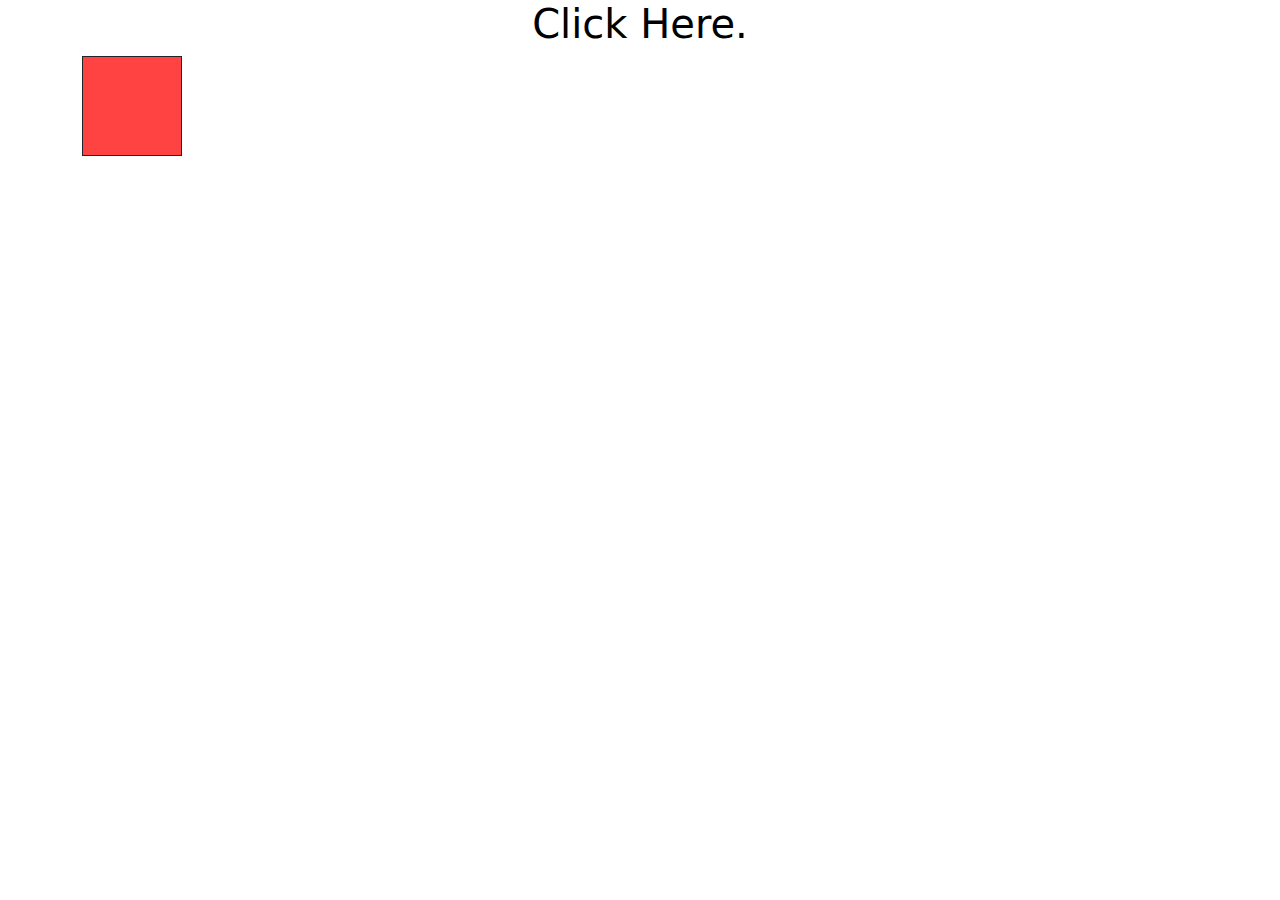
==== index.html @ c8fa3116 "first commit" ====
<!DOCTYPE html>
<html lang="en">
<head>
    <meta charset="UTF-8">
    <meta name="viewport" content="width=device-width, initial-scale=1.0">
    <link href="https://cdn.jsdelivr.net/npm/bootstrap@5.3.3/dist/css/bootstrap.min.css" rel="stylesheet" integrity="sha384-QWTKZyjpPEjISv5WaRU9OFeRpok6YctnYmDr5pNlyT2bRjXh0JMhjY6hW+ALEwIH" crossorigin="anonymous">
    <link rel="stylesheet" href="css/style.css">
    <title>My Portfolio</title>
</head>
<body>
    <section class="section" id="section">
        <div class="container">
            <div class="row text-center h-100 align-center">
                <h1><a href="#" class="text-decoration-none text-link text-black">Click Here<span class="period">.</span></a></h1>
            </div>
            <div class="d-flex period-box justify-content-center">

            </div>
        </div>
    </section>
    <!-- JS -->
    <script src="https://cdn.jsdelivr.net/npm/bootstrap@5.3.3/dist/js/bootstrap.bundle.min.js" integrity="sha384-YvpcrYf0tY3lHB60NNkmXc5s9fDVZLESaAA55NDzOxhy9GkcIdslK1eN7N6jIeHz" crossorigin="anonymous"></script>
</body>
</html>
---- css/style.css ----
* { box-sizing: border-box;}
:root{
    --red: #FF4242;
    --green: #5CF7B1;
    --blue: #1098F7;
}
.period-box {
    border-style: solid;
    border-width: 1px;
    display: block;
    width: 100px;
    height: 100px;
    background-color: var(--red);
    transition:
    width 2s,
    height 2s,
    background-color 2s,
    rotate 2s;
}


.period-box:hover {
    background-color: var(--green);
    width: 100%;
    height: 200px;
}

.text-link:hover .period{
    color: var(--red);
    transition: all 0.5s ease-out
}
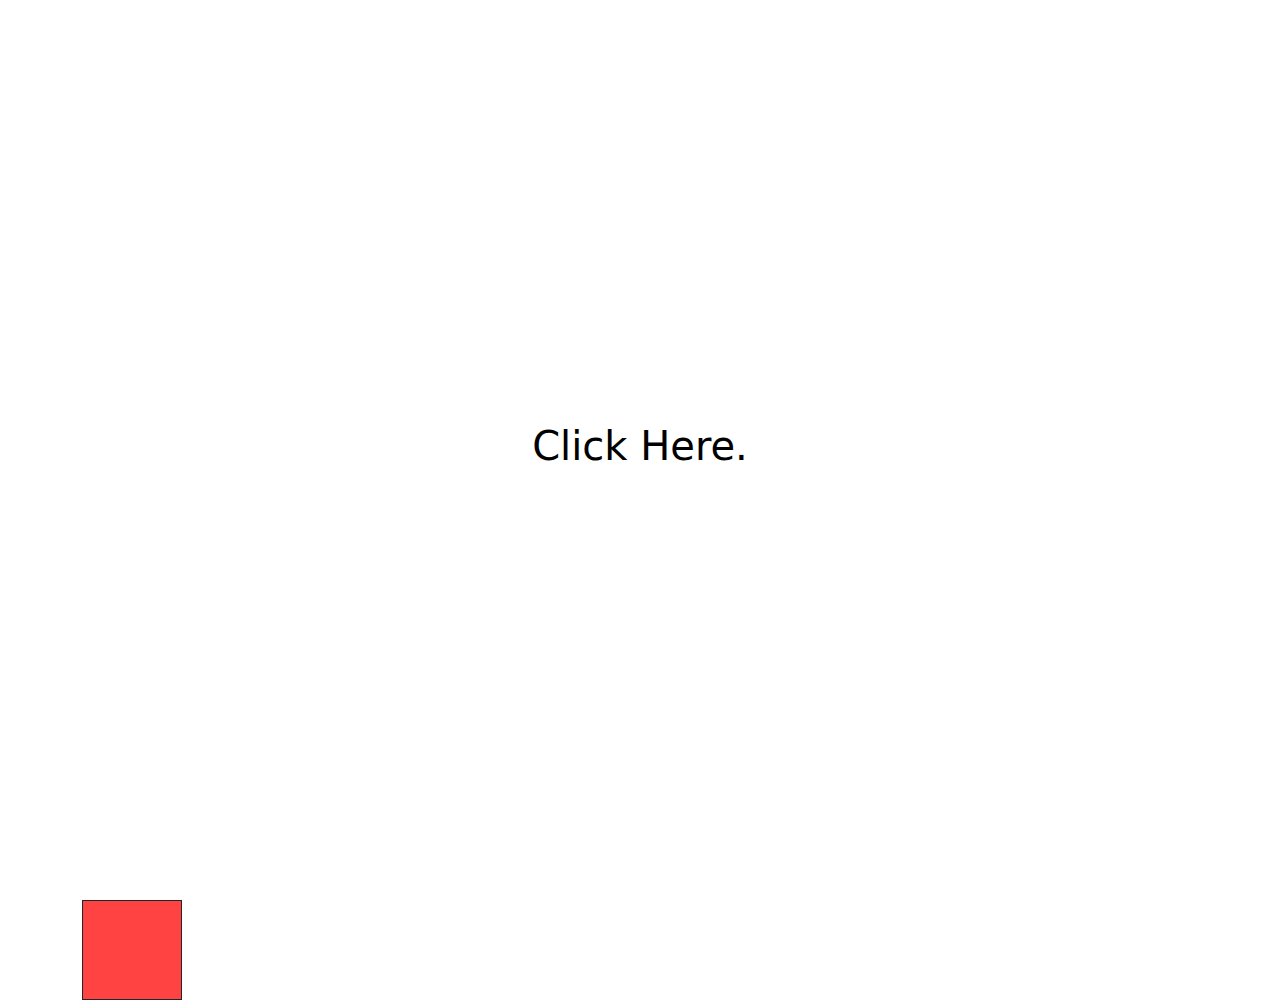
==== commit 7f84519f: "htmling" ====
--- a/index.html
+++ b/index.html
@@ -11,7 +11,9 @@
     <section class="section" id="section">
         <div class="container">
             <div class="row text-center h-100 align-center">
-                <h1><a href="#" class="text-decoration-none text-link text-black">Click Here<span class="period">.</span></a></h1>
+                <div class="expand-box">
+                    <h1><a href="home.html" class="text-decoration-none text-link text-black">Click Here<span class="period">.</span></a></h1>
+                </div>
             </div>
             <div class="d-flex period-box justify-content-center">
 
--- a/css/style.css
+++ b/css/style.css
@@ -28,4 +28,26 @@
 .text-link:hover .period{
     color: var(--red);
     transition: all 0.5s ease-out
+}
+
+.expand-box {
+    display: flex;
+    flex-direction: column;
+    width: 100%;
+    height: 100vh;
+    justify-content: center;
+    align-items: center;
+}
+
+.home-text {
+    border-left: 5px solid var(--blue);
+}
+
+#topNav {
+    border-left: 5px solid var(--red);
+    
+}
+
+img {
+    border-left: 5px solid var(--green);
 }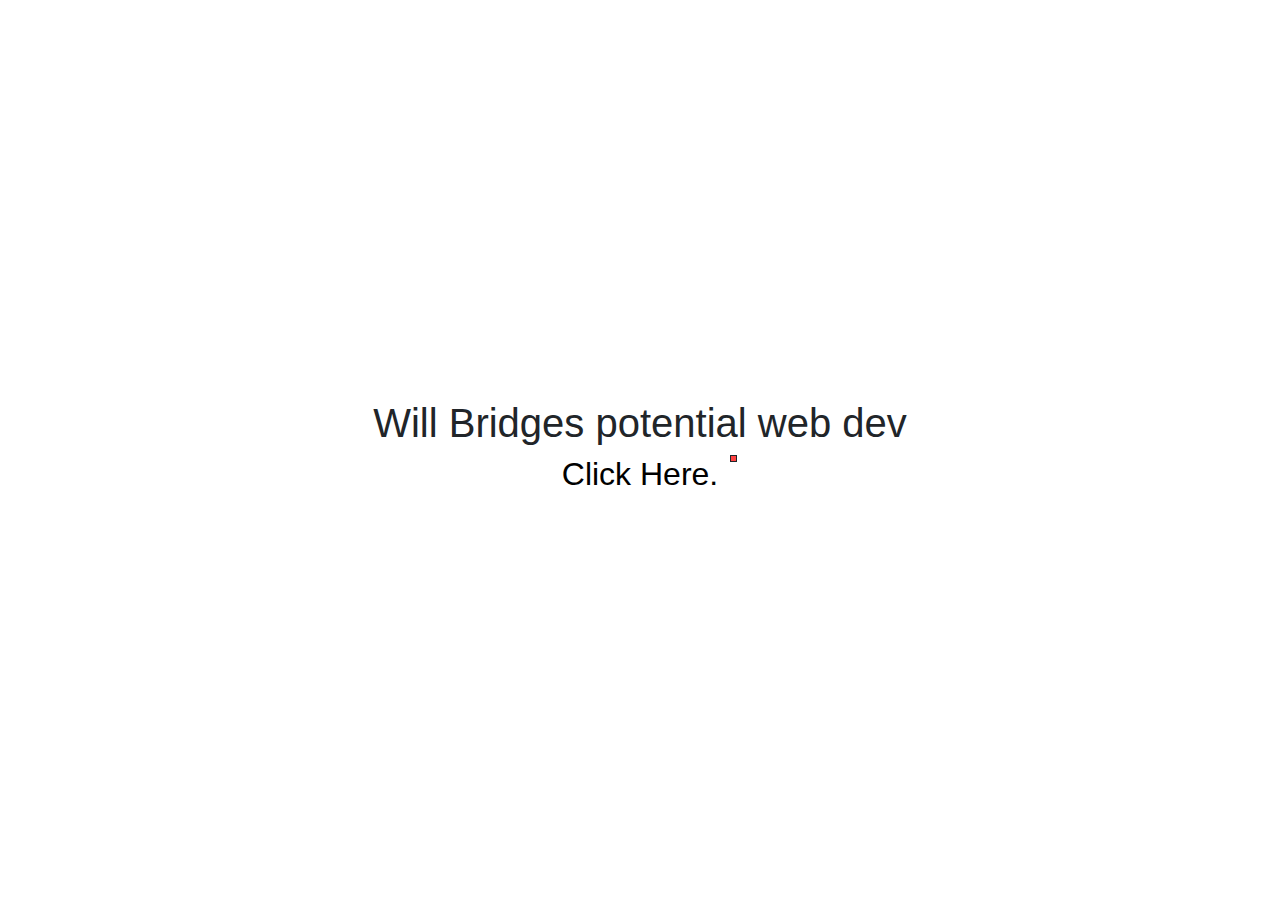
==== commit 9bdcbab6: "changing file names" ====
--- a/index.html
+++ b/index.html
@@ -5,19 +5,18 @@
     <meta name="viewport" content="width=device-width, initial-scale=1.0">
     <link href="https://cdn.jsdelivr.net/npm/bootstrap@5.3.3/dist/css/bootstrap.min.css" rel="stylesheet" integrity="sha384-QWTKZyjpPEjISv5WaRU9OFeRpok6YctnYmDr5pNlyT2bRjXh0JMhjY6hW+ALEwIH" crossorigin="anonymous">
     <link rel="stylesheet" href="css/style.css">
-    <title>My Portfolio</title>
+    <title>Splash</title>
 </head>
 <body>
     <section class="section" id="section">
         <div class="container">
             <div class="row text-center h-100 align-center">
                 <div class="expand-box">
-                    <h1><a href="home.html" class="text-decoration-none text-link text-black">Click Here<span class="period">.</span></a></h1>
+                    <h1>Will Bridges potential web dev</h1>
+                    <h2><a href="home.html" class="text-decoration-none text-link text-black">Click Here<span class="period">.</span></a></h2>
                 </div>
             </div>
-            <div class="d-flex period-box justify-content-center">
-
-            </div>
+            <div class="d-flex period-box justify-content-center"></div>
         </div>
     </section>
     <!-- JS -->
--- a/css/style.css
+++ b/css/style.css
@@ -1,21 +1,54 @@
 * { box-sizing: border-box;}
+
 :root{
     --red: #FF4242;
     --green: #5CF7B1;
     --blue: #1098F7;
+    --font1: 'Inter' , sans-serif;
 }
 .period-box {
+    position: absolute;
     border-style: solid;
     border-width: 1px;
     display: block;
-    width: 100px;
-    height: 100px;
+    width: 7px;
+    height: 7px;
     background-color: var(--red);
     transition:
     width 2s,
     height 2s,
     background-color 2s,
     rotate 2s;
+    top: 50.5%;
+    right: 42.45%;
+}
+
+body {
+    opacity: 1;
+    font-family: var(--font1);
+}
+
+@keyframes fade-in {
+    to {
+        opacity: 0;
+        scale: 1 0.9;
+    }
+}
+/* think about turning this off for section 4 AKA the projects section */
+#section1, #section2, #section3, #section4 {
+    animation: fade-in linear forwards;
+    animation-timeline: view(0px 750px);
+    animation-range-start: cover;
+/* make sure to look this up so we can explain how it works */
+}
+
+#section2, #section3, #section4 {
+    background-color: var(--blue);
+    color: white;
+}
+
+.portrait {
+    border-left: 10px solid var(--green)
 }
 
 
@@ -39,15 +72,117 @@
     align-items: center;
 }
 
+.nav-linkCSS {
+    width: 100%;
+    color: var(--blue);
+}
+
+.nav-linkCSS:hover {
+    color: var(--green);
+}
+
+.triangles-top {
+position: fixed;
+top: 0;
+left: 0;
+}
+.triangle-red {
+    position: absolute;
+    width: 0;
+    height: 0;
+    border-top: 100px solid var(--red);
+    border-right: 100px solid transparent;
+    top: 0;
+    left: 0;
+}
+
+.triangle-green {
+    position: absolute;
+    width: 0;
+    height: 0;
+    border-top: 75px solid var(--green);
+    border-right: 75px solid transparent;
+    top: 0;
+    left: 0;
+}
+.triangle-blue {
+    position: absolute;
+    width: 0;
+    height: 0;
+    border-top: 50px solid var(--blue);
+    border-right: 50px solid transparent;
+    top: 0;
+    left: 0;
+}
+
+.triangle-red-bottom {
+    position: absolute;
+    width: 0;
+    height: 0;
+    border-bottom: 100px solid var(--red);
+    border-left: 100px solid transparent;
+    bottom: 0;
+    right: 0;
+}
+
+.triangle-green-bottom {
+    position: absolute;
+    width: 0;
+    height: 0;
+    border-bottom: 75px solid var(--green);
+    border-left: 75px solid transparent;
+bottom: 0;
+right: 0;
+}
+
+
+.triangle-blue-bottom {
+    position: absolute;
+    width: 0;
+    height: 0;
+    border-bottom: 50px solid var(--blue);
+    border-left: 50px solid transparent;
+    bottom: 0;
+    right: 0;
+}
+
+.triangles-bottom {
+    position: fixed;
+    bottom: 0;
+    right: 0;
+}
+
 .home-text {
     border-left: 5px solid var(--blue);
+    padding-left: 10px;
 }
 
-#topNav {
-    border-left: 5px solid var(--red);
+
+#topNav:first-child {
+    border-left: 10px solid var(--red);
+    padding-left: 10px;
+}
+
+
+
+.top-nav-item {
+    font-size: calc(10px + (32 - 10) * ((100vw - 300px) / (1600 - 300)));
+}
+
+.top-nav-link {
+    color: black;
+}
+
+.top-nav-link:hover {
+    color: black;
+    border-bottom: 10px solid var(--red);
     
 }
 
-img {
-    border-left: 5px solid var(--green);
-}+.top-nav-link:active {
+    border-bottom: 10px solid var(--green);
+    transition: 0ms;
+}
+
+
+
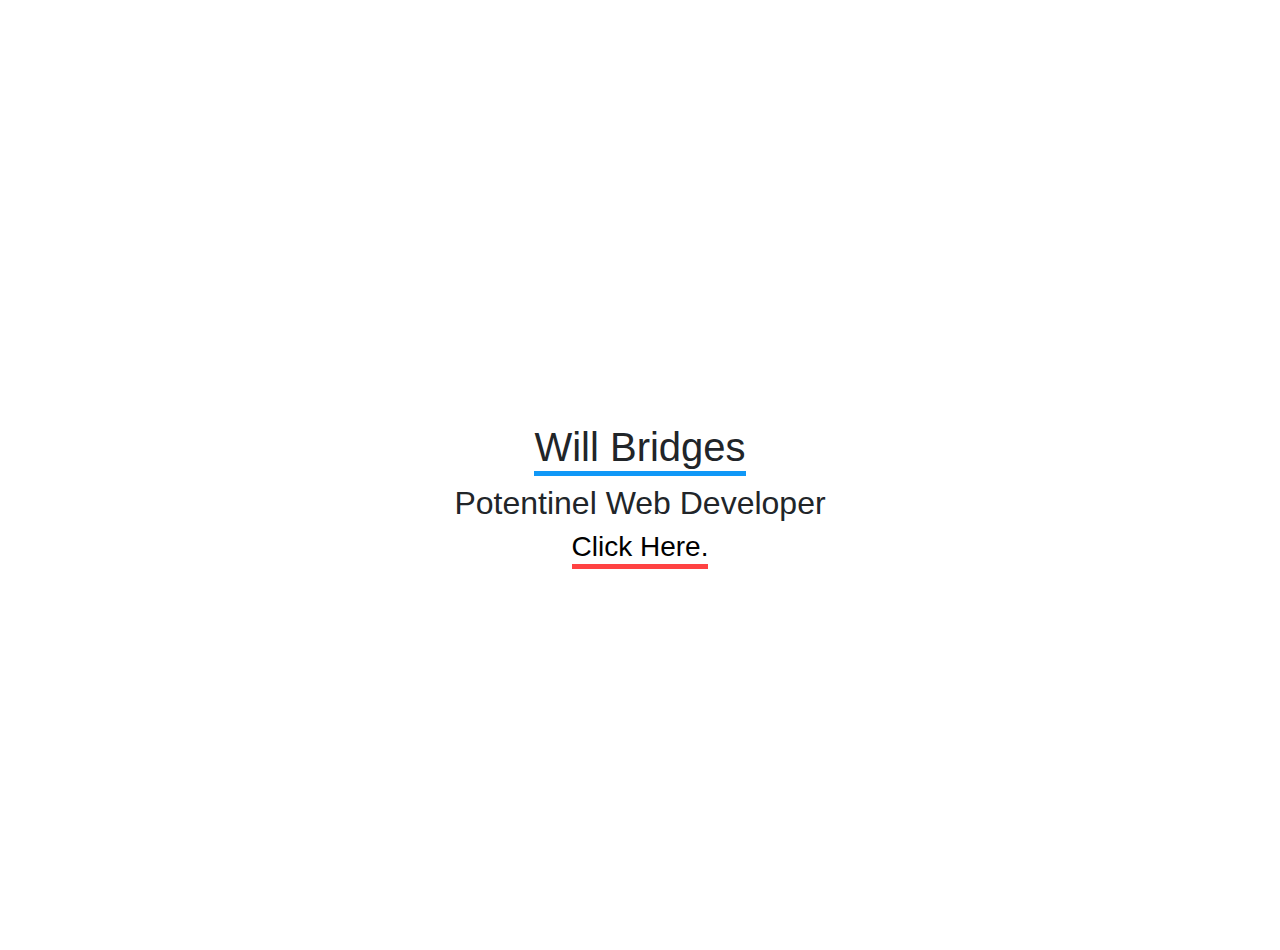
==== commit 7473dcfb: "styling changes" ====
--- a/index.html
+++ b/index.html
@@ -12,11 +12,11 @@
         <div class="container">
             <div class="row text-center h-100 align-center">
                 <div class="expand-box">
-                    <h1>Will Bridges potential web dev</h1>
-                    <h2><a href="home.html" class="text-decoration-none text-link text-black">Click Here<span class="period">.</span></a></h2>
+                    <h1 class="splash-header">Will Bridges </h1>
+                    <h2>Potentinel Web Developer</h2>
+                    <h3 class="splash-subheading"><a href="home.html" class="text-decoration-none text-link text-black">Click Here<span class="period">.</span></a></h3>
                 </div>
             </div>
-            <div class="d-flex period-box justify-content-center"></div>
         </div>
     </section>
     <!-- JS -->
--- a/css/style.css
+++ b/css/style.css
@@ -6,6 +6,85 @@
     --blue: #1098F7;
     --font1: 'Inter' , sans-serif;
 }
+/*  !!!!!!!!!!!!!!!!!!!!!!!!!!!!For example, the contrast between the text and the background of a heading should be at least 4.5:1 */
+
+@media (prefers-reduced-motion: no-preference){
+    * {
+        scroll-behavior: smooth;
+    }
+}
+@keyframes fade-in {
+    to {
+        opacity: 0;
+        scale: 1 0.9;
+    }
+}
+/* think about turning this off for section 4 AKA the projects section */
+#section1, #section2, #section3, #section4 {
+    animation: fade-in linear forwards;
+    animation-timeline: view(0px 750px);
+    animation-range-start: cover;
+}
+/* make sure to look this up so we can explain how it works */
+
+/* tags */
+
+body {
+    opacity: 1;
+    font-family: var(--font1);
+}
+section {
+    width: 80%;
+    margin: auto;
+    padding-top: 50px;
+}
+/* classes */
+.body-shot {
+    border-left: 10px solid var(--red);
+}
+
+.button-container {
+    width: 100%;
+    display: flex;
+    justify-content: center;
+    gap: 0px 5px;
+}
+
+.button {
+    background-color: var(--blue);
+    border: none;
+}
+
+.button:hover {
+    background-color: var(--green);
+}
+
+.expand-box {
+    display: flex;
+    flex-direction: column;
+    width: 100%;
+    height: 100vh;
+    justify-content: center;
+    align-items: center;
+}
+
+.home-text {
+    border-left: 5px solid var(--blue);
+    padding-left: 10px;
+    margin: auto;
+}
+
+
+.nav-linkCSS {
+    font-weight: 800;
+    width: 100%;
+    color: var(--blue);
+}
+
+.nav-linkCSS:hover {
+    color: var(--green);
+}
+
 .period-box {
     position: absolute;
     border-style: solid;
@@ -23,68 +102,60 @@
     right: 42.45%;
 }
 
-body {
-    opacity: 1;
-    font-family: var(--font1);
-}
-
-@keyframes fade-in {
-    to {
-        opacity: 0;
-        scale: 1 0.9;
-    }
-}
-/* think about turning this off for section 4 AKA the projects section */
-#section1, #section2, #section3, #section4 {
-    animation: fade-in linear forwards;
-    animation-timeline: view(0px 750px);
-    animation-range-start: cover;
-/* make sure to look this up so we can explain how it works */
-}
-
-#section2, #section3, #section4 {
-    background-color: var(--blue);
-    color: white;
-}
-
-.portrait {
-    border-left: 10px solid var(--green)
-}
-
-
 .period-box:hover {
     background-color: var(--green);
     width: 100%;
     height: 200px;
 }
+
+.portrait {
+    box-shadow: -10px 0px 0px 0px var(--green);
+    height: 500px;
+    margin: auto;
+    
+}
+
+.splash-header {
+    border-bottom: 5px solid var(--blue);
+}
+
+.splash-subheading {
+    border-bottom: 5px solid var(--red);
+}
+
 
 .text-link:hover .period{
     color: var(--red);
     transition: all 0.5s ease-out
-}
-
-.expand-box {
-    display: flex;
-    flex-direction: column;
-    width: 100%;
-    height: 100vh;
-    justify-content: center;
-    align-items: center;
-}
-
-.nav-linkCSS {
-    width: 100%;
-    color: var(--blue);
-}
-
-.nav-linkCSS:hover {
-    color: var(--green);
-}
+}    
+
+.top-nav-item {
+    font-size: calc(10px + (48 - 10) * ((100vw - 300px) / (1600 - 300)));
+    padding: 0;
+}
+
+.top-nav-link {
+    color: black;
+    border-bottom: 10px solid transparent;
+}
+
+.top-nav-link:hover {
+    color: black;
+    border-bottom: 10px solid var(--red);
+    
+}
+
+.top-nav-link:active {
+    border-bottom: 10px solid var(--green);
+    transition: 0ms;
+}
+
 
 .triangles-top {
-position: fixed;
-top: 0;
+    position: fixed;
+top: 0;    
 left: 0;
+z-index: 1;
 }
 .triangle-red {
     position: absolute;
@@ -94,7 +165,7 @@
     border-right: 100px solid transparent;
     top: 0;
     left: 0;
-}
+}    
 
 .triangle-green {
     position: absolute;
@@ -104,7 +175,7 @@
     border-right: 75px solid transparent;
     top: 0;
     left: 0;
-}
+}    
 .triangle-blue {
     position: absolute;
     width: 0;
@@ -113,7 +184,7 @@
     border-right: 50px solid transparent;
     top: 0;
     left: 0;
-}
+}    
 
 .triangle-red-bottom {
     position: absolute;
@@ -123,7 +194,7 @@
     border-left: 100px solid transparent;
     bottom: 0;
     right: 0;
-}
+}    
 
 .triangle-green-bottom {
     position: absolute;
@@ -131,7 +202,7 @@
     height: 0;
     border-bottom: 75px solid var(--green);
     border-left: 75px solid transparent;
-bottom: 0;
+bottom: 0;    
 right: 0;
 }
 
@@ -144,45 +215,27 @@
     border-left: 50px solid transparent;
     bottom: 0;
     right: 0;
-}
+}    
 
 .triangles-bottom {
     position: fixed;
     bottom: 0;
     right: 0;
-}
-
-.home-text {
-    border-left: 5px solid var(--blue);
-    padding-left: 10px;
-}
+}    
+
+/* ids */
 
 
 #topNav:first-child {
     border-left: 10px solid var(--red);
     padding-left: 10px;
-}
-
-
-
-.top-nav-item {
-    font-size: calc(10px + (32 - 10) * ((100vw - 300px) / (1600 - 300)));
-}
-
-.top-nav-link {
-    color: black;
-}
-
-.top-nav-link:hover {
-    color: black;
-    border-bottom: 10px solid var(--red);
-    
-}
-
-.top-nav-link:active {
-    border-bottom: 10px solid var(--green);
-    transition: 0ms;
-}
-
-
-
+}    
+
+#topNav > li {
+    display: inline-block;
+
+}    
+
+
+
+
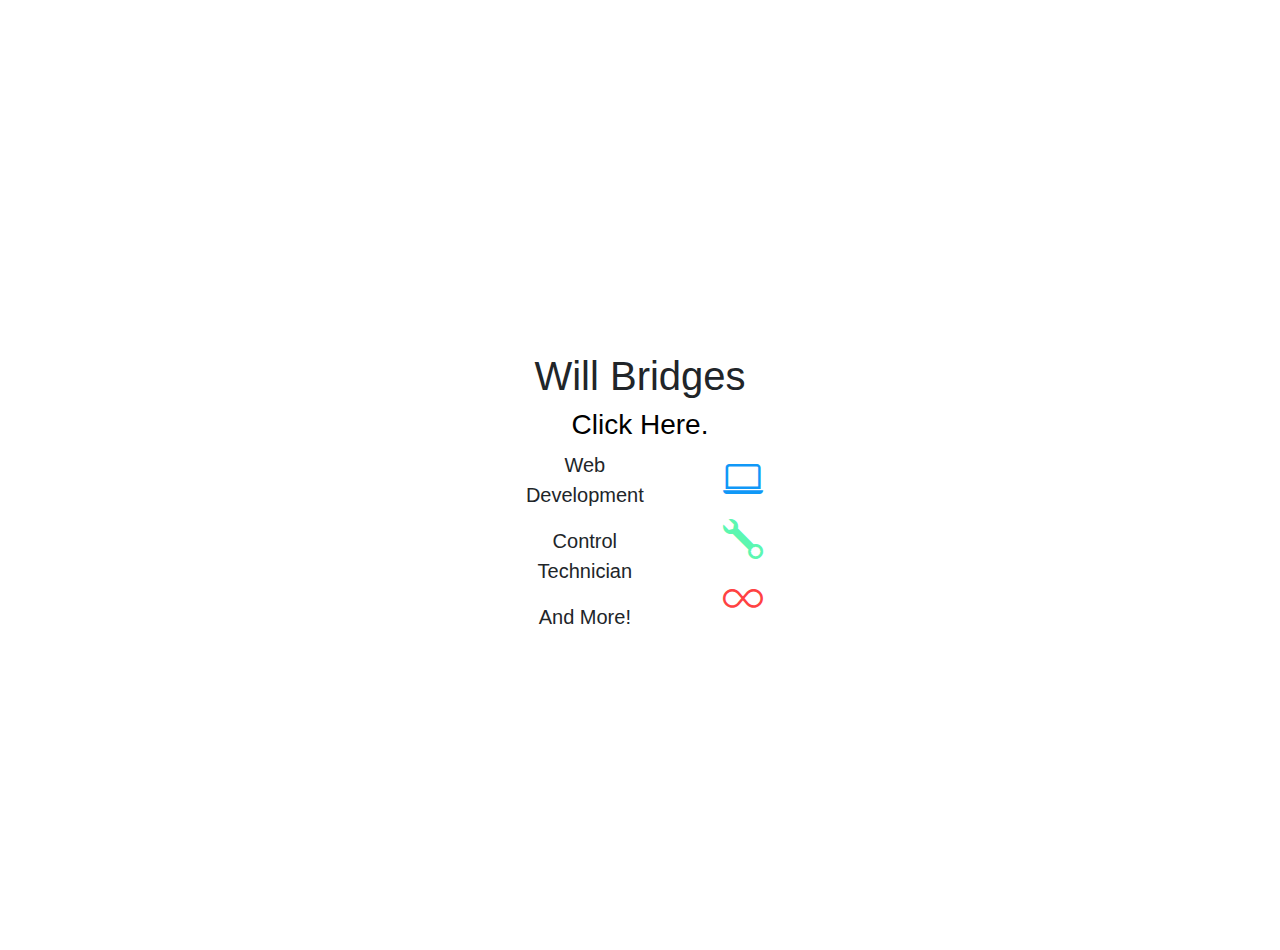
==== commit 1e7c7d4a: "changes by david bowie" ====
--- a/index.html
+++ b/index.html
@@ -4,6 +4,7 @@
     <meta charset="UTF-8">
     <meta name="viewport" content="width=device-width, initial-scale=1.0">
     <link href="https://cdn.jsdelivr.net/npm/bootstrap@5.3.3/dist/css/bootstrap.min.css" rel="stylesheet" integrity="sha384-QWTKZyjpPEjISv5WaRU9OFeRpok6YctnYmDr5pNlyT2bRjXh0JMhjY6hW+ALEwIH" crossorigin="anonymous">
+    <link rel="stylesheet" href="https://cdn.jsdelivr.net/npm/bootstrap-icons@1.11.3/font/bootstrap-icons.min.css">
     <link rel="stylesheet" href="css/style.css">
     <title>Splash</title>
 </head>
@@ -13,8 +14,35 @@
             <div class="row text-center h-100 align-center">
                 <div class="expand-box">
                     <h1 class="splash-header">Will Bridges </h1>
-                    <h2>Potentinel Web Developer</h2>
                     <h3 class="splash-subheading"><a href="home.html" class="text-decoration-none text-link text-black">Click Here<span class="period">.</span></a></h3>
+                    <div class="row">
+                        <div class="col">
+                            <ul class="fs-5 splash-text text-center align-center">
+                                <li>
+                                    <p>Web Development</p> 
+                                </li>
+                                <li>
+                                    <p>Control Technician</p>
+                                </li>
+                                <li>
+                                    <p>And More!</p>
+                                </li>
+                            </ul>
+                        </div>
+                        <div class="col">
+                            <ul class="fs-1 icons text-center align-center">
+                                <li class="laptop-icon">
+                                    <i class="bi bi-laptop"></i>
+                                </li>
+                                <li class="wrench-icon">
+                                    <i class="bi bi-wrench"></i>
+                                </li>
+                                <li class="math-icon">
+                                    <i class="bi bi-infinity"></i>
+                                </li>
+                            </ul>
+                        </div>
+                    </div>
                 </div>
             </div>
         </div>
--- a/css/style.css
+++ b/css/style.css
@@ -20,7 +20,7 @@
     }
 }
 /* think about turning this off for section 4 AKA the projects section */
-#section1, #section2, #section3, #section4 {
+#section1, #section2 {
     animation: fade-in linear forwards;
     animation-timeline: view(0px 750px);
     animation-range-start: cover;
@@ -74,6 +74,28 @@
     margin: auto;
 }
 
+.icons {
+    list-style-type: none;
+    transition: transform 2s; /* Animation */
+}
+
+.laptop-icon {
+    color: var(--blue);
+}
+
+.laptop-icon:hover {
+    transform: scale(1.5);
+}
+
+.math-icon {
+    color: var(--red);
+}
+
+.math-icon:hover {
+    color: var(--red);
+    transform: scale(1.5);
+}
+
 
 .nav-linkCSS {
     font-weight: 800;
@@ -85,43 +107,18 @@
     color: var(--green);
 }
 
-.period-box {
-    position: absolute;
-    border-style: solid;
-    border-width: 1px;
-    display: block;
-    width: 7px;
-    height: 7px;
-    background-color: var(--red);
-    transition:
-    width 2s,
-    height 2s,
-    background-color 2s,
-    rotate 2s;
-    top: 50.5%;
-    right: 42.45%;
-}
-
-.period-box:hover {
-    background-color: var(--green);
-    width: 100%;
-    height: 200px;
-}
 
 .portrait {
     box-shadow: -10px 0px 0px 0px var(--green);
-    height: 500px;
+    height: 65vh;
     margin: auto;
     
 }
 
-.splash-header {
-    border-bottom: 5px solid var(--blue);
-}
-
-.splash-subheading {
-    border-bottom: 5px solid var(--red);
-}
+.splash-text {
+    list-style-type: none;
+}
+
 
 
 .text-link:hover .period{
@@ -153,9 +150,9 @@
 
 .triangles-top {
     position: fixed;
-top: 0;    
-left: 0;
-z-index: 1;
+    top: 0;    
+    left: 0;
+    z-index: 0;
 }
 .triangle-red {
     position: absolute;
@@ -202,8 +199,8 @@
     height: 0;
     border-bottom: 75px solid var(--green);
     border-left: 75px solid transparent;
-bottom: 0;    
-right: 0;
+    bottom: 0;    
+    right: 0;
 }
 
 
@@ -223,6 +220,14 @@
     right: 0;
 }    
 
+.wrench-icon {
+    color: var(--green);
+}
+
+.wrench-icon:hover {
+    color: var(--green);
+    transform: scale(1.5);
+}
 /* ids */
 
 
@@ -233,9 +238,69 @@
 
 #topNav > li {
     display: inline-block;
-
-}    
-
-
-
-
+    
+}    
+
+@media (width <= 787px) {
+    .triangle-red {
+        position: absolute;
+        width: 0;
+        height: 0;
+        border-top: 50px solid var(--red);
+        border-right: 50px solid transparent;
+        top: 0;
+        left: 0;
+    }    
+    
+    .triangle-green {
+        position: absolute;
+        width: 0;
+        height: 0;
+        border-top: 37.5px solid var(--green);
+        border-right: 37.5px solid transparent;
+        top: 0;
+        left: 0;
+    }    
+    .triangle-blue {
+        position: absolute;
+        width: 0;
+        height: 0;
+        border-top: 25px solid var(--blue);
+        border-right: 25px solid transparent;
+        top: 0;
+        left: 0;
+    }    
+    .triangle-red-bottom {
+        position: absolute;
+        width: 0;
+        height: 0;
+        border-bottom: 50px solid var(--red);
+        border-left: 50px solid transparent;
+        bottom: 0;
+        right: 0;
+    }    
+    
+    .triangle-green-bottom {
+        position: absolute;
+        width: 0;
+        height: 0;
+        border-bottom: 37.5px solid var(--green);
+        border-left: 37.5px solid transparent;
+    bottom: 0;    
+    right: 0;
+    }
+    
+    
+    .triangle-blue-bottom {
+        position: absolute;
+        width: 0;
+        height: 0;
+        border-bottom: 25px solid var(--blue);
+        border-left: 25px solid transparent;
+        bottom: 0;
+        right: 0;
+    }    
+}
+
+
+
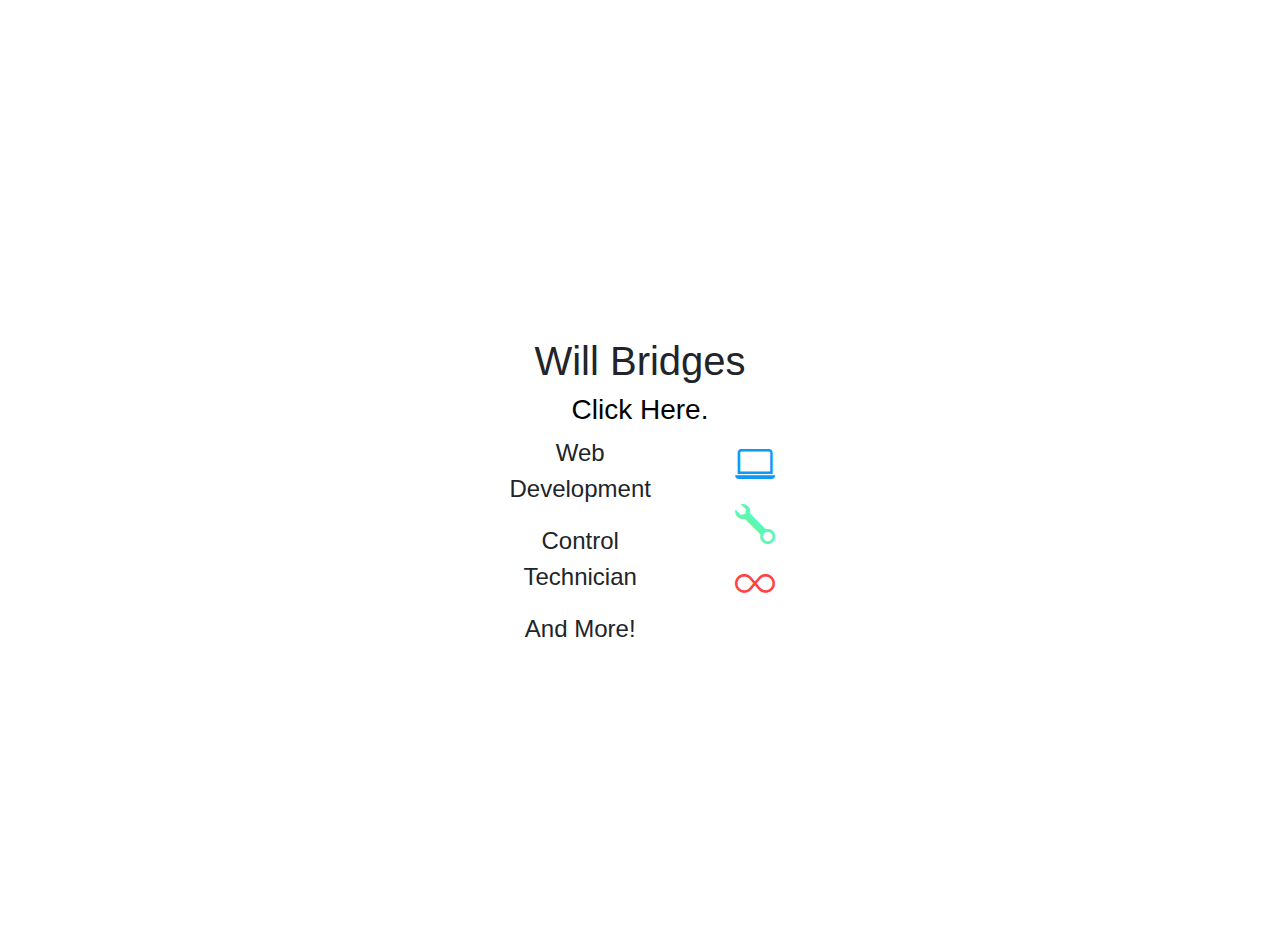
==== commit 65568a63: "changes" ====
--- a/index.html
+++ b/index.html
@@ -17,9 +17,9 @@
                     <h3 class="splash-subheading"><a href="home.html" class="text-decoration-none text-link text-black">Click Here<span class="period">.</span></a></h3>
                     <div class="row">
                         <div class="col">
-                            <ul class="fs-5 splash-text text-center align-center">
+                            <ul class="fs-4 splash-text text-center">
                                 <li>
-                                    <p>Web Development</p> 
+                                    <p>Web Development</p>
                                 </li>
                                 <li>
                                     <p>Control Technician</p>
@@ -30,7 +30,7 @@
                             </ul>
                         </div>
                         <div class="col">
-                            <ul class="fs-1 icons text-center align-center">
+                            <ul class="fs-1 icons text-center">
                                 <li class="laptop-icon">
                                     <i class="bi bi-laptop"></i>
                                 </li>
--- a/css/style.css
+++ b/css/style.css
@@ -19,13 +19,20 @@
         scale: 1 0.9;
     }
 }
-/* think about turning this off for section 4 AKA the projects section */
-#section1, #section2 {
-    animation: fade-in linear forwards;
-    animation-timeline: view(0px 750px);
-    animation-range-start: cover;
-}
-/* make sure to look this up so we can explain how it works */
+/* media queries */
+@media(width >= 787px) {
+    #section1, #section2 {
+        animation: fade-in linear forwards;
+        animation-timeline: view(0px 750px);
+        animation-range-start: cover;
+    }
+}
+@media(max-width: 787px) {
+    #section1, #section2 {
+        animation: none;
+    }
+}
+
 
 /* tags */
 
@@ -39,6 +46,10 @@
     padding-top: 50px;
 }
 /* classes */
+
+.about-text {
+    border-left: 10px solid var(--blue);
+}
 .body-shot {
     border-left: 10px solid var(--red);
 }
@@ -85,6 +96,7 @@
 
 .laptop-icon:hover {
     transform: scale(1.5);
+    color: var(--red);
 }
 
 .math-icon {
@@ -92,8 +104,9 @@
 }
 
 .math-icon:hover {
-    color: var(--red);
+    color: var(--blue);
     transform: scale(1.5);
+
 }
 
 
@@ -113,6 +126,10 @@
     height: 65vh;
     margin: auto;
     
+}
+
+.projects-text {
+    border-left: 10px solid var(--green);
 }
 
 .splash-text {
@@ -225,7 +242,7 @@
 }
 
 .wrench-icon:hover {
-    color: var(--green);
+    color: var(--blue);
     transform: scale(1.5);
 }
 /* ids */
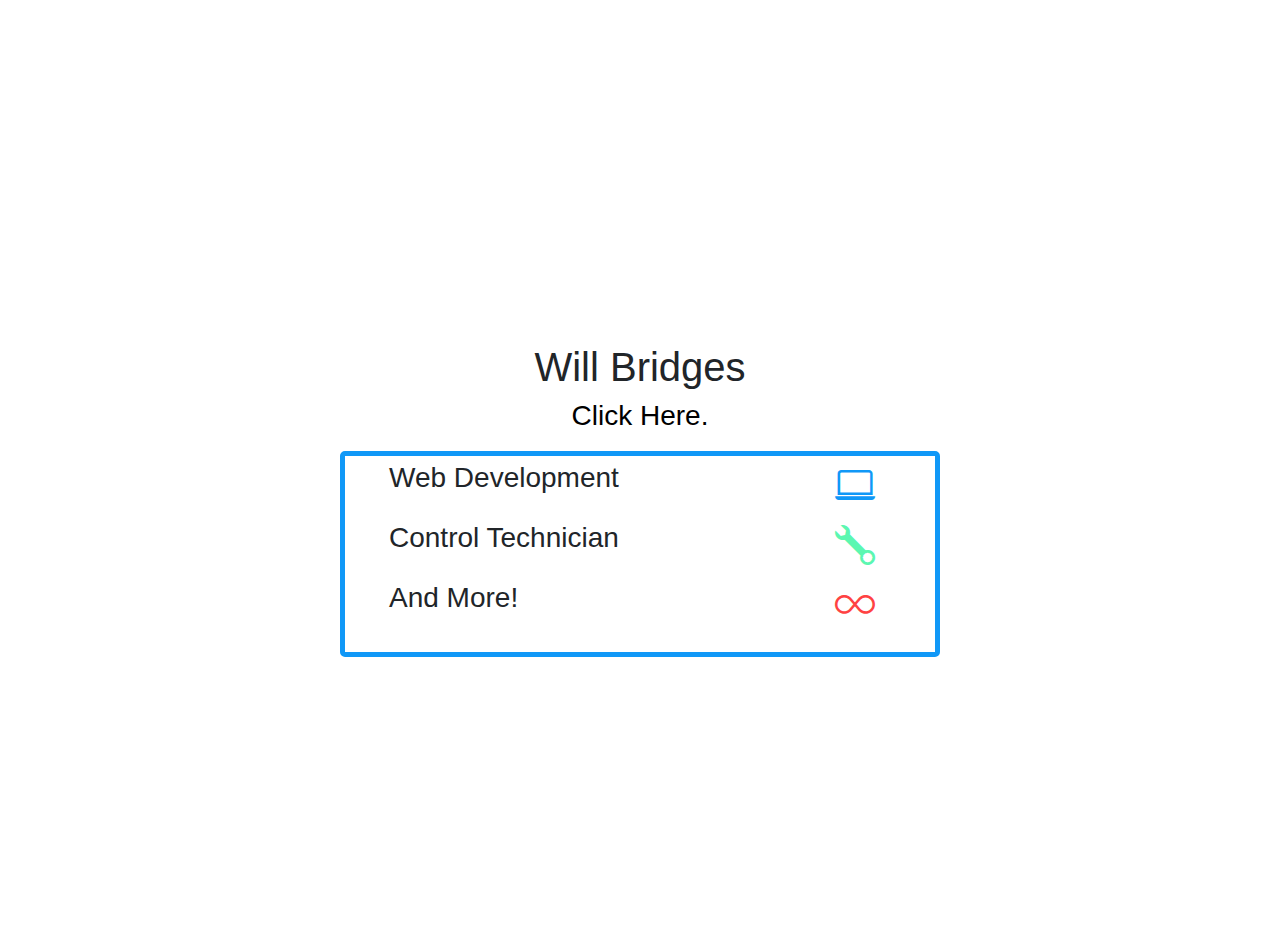
==== commit 4472cb3b: "changes again" ====
--- a/index.html
+++ b/index.html
@@ -15,21 +15,24 @@
                 <div class="expand-box">
                     <h1 class="splash-header">Will Bridges </h1>
                     <h3 class="splash-subheading"><a href="home.html" class="text-decoration-none text-link text-black">Click Here<span class="period">.</span></a></h3>
-                    <div class="row">
+                    <div class="row style-row">
                         <div class="col">
-                            <ul class="fs-4 splash-text text-center">
-                                <li>
+                            <ul class="fs-3 splash-text text-center">
+                                <li class="d-flex flex-direction-row align-items-center justify-content-between">
                                     <p>Web Development</p>
+                                    <i class="bi bi-laptop laptop-icon px-5 fs-1"></i>
                                 </li>
-                                <li>
+                                <li class="d-flex flex-direction-row align-items-center justify-content-between">
                                     <p>Control Technician</p>
+                                    <i class="bi bi-wrench wrench-icon px-5 fs-1"></i>
                                 </li>
-                                <li>
+                                <li class="d-flex flex-direction-row align-items-center justify-content-between">
                                     <p>And More!</p>
+                                    <i class="bi bi-infinity math-icon px-5 fs-1"></i>
                                 </li>
                             </ul>
                         </div>
-                        <div class="col">
+                        <!-- <div class="col">
                             <ul class="fs-1 icons text-center">
                                 <li class="laptop-icon">
                                     <i class="bi bi-laptop"></i>
@@ -41,7 +44,7 @@
                                     <i class="bi bi-infinity"></i>
                                 </li>
                             </ul>
-                        </div>
+                        </div> -->
                     </div>
                 </div>
             </div>
--- a/css/style.css
+++ b/css/style.css
@@ -136,6 +136,13 @@
     list-style-type: none;
 }
 
+.style-row {
+    margin-top: 10px;
+    border: 5px solid var(--blue);
+    border-radius: 5px;
+    width: 60%;
+}
+
 
 
 .text-link:hover .period{
